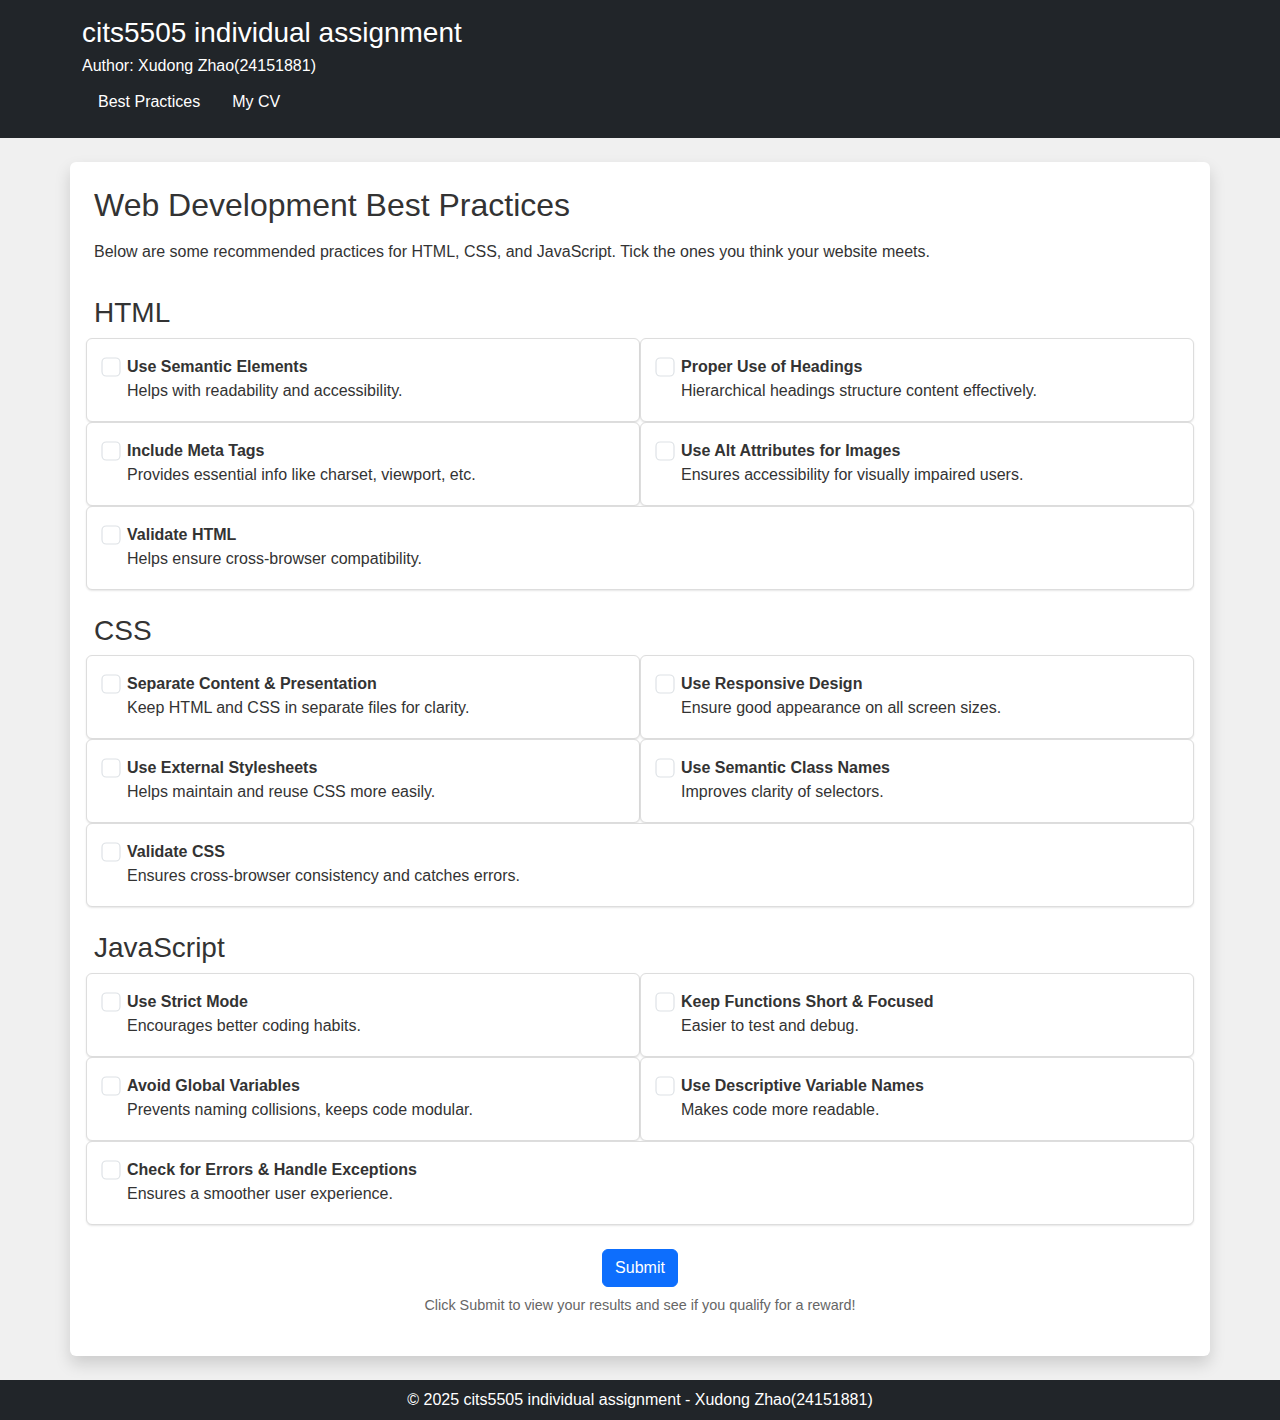
==== index.html @ 035f9fad "Version 1.1 implement all requirement basically" ====
<!DOCTYPE html>
<html lang="en">
<head>
  <meta charset="UTF-8">
  <title>cits5505 individual assignment - Best Practices</title>

  <!-- 引入Bootstrap CSS -->
  <link
    rel="stylesheet"
    href="https://cdn.jsdelivr.net/npm/bootstrap@5.3.0/dist/css/bootstrap.min.css"
  >

  <!-- 自定义CSS放在Bootstrap之后，以便覆盖部分样式 -->
  <link rel="stylesheet" href="style.css">
</head>
<body>
  <header class="bg-dark text-white p-3 mb-4">
    <div class="container">
      <h1 class="h3 mb-1">cits5505 individual assignment</h1>
      <p class="mb-1">Author: Xudong Zhao(24151881)</p>
      <nav>
        <ul class="nav">
          <li class="nav-item"><a href="index.html" class="nav-link text-white">Best Practices</a></li>
          <li class="nav-item"><a href="cv.html" class="nav-link text-white">My CV</a></li>
        </ul>
      </nav>
    </div>
  </header>

  <main class="container bg-white p-4 rounded shadow">
    <section id="best-practices-section">
      <h2 class="mb-3">Web Development Best Practices</h2>
      <p>Below are some recommended practices for HTML, CSS, and JavaScript. Tick the ones you think your website meets.</p>

      <!-- 使用Bootstrap的行列布局 -->
      <div class="row g-3 mt-3">
        <!-- HTML Practices -->
        <h3 class="mt-3">HTML</h3>
        <!-- 每个最佳实践以col-md-6或col-md-4方式展示，可根据需求调整 -->
        <div class="col-md-6 practice-item card card-body">
          <div class="form-check">
            <input class="form-check-input" type="checkbox" id="html1" data-category="html">
            <label class="form-check-label" for="html1">
              <strong>Use Semantic Elements</strong><br>
              Helps with readability and accessibility.
            </label>
          </div>
        </div>
        <div class="col-md-6 practice-item card card-body">
          <div class="form-check">
            <input class="form-check-input" type="checkbox" id="html2" data-category="html">
            <label class="form-check-label" for="html2">
              <strong>Proper Use of Headings</strong><br>
              Hierarchical headings structure content effectively.
            </label>
          </div>
        </div>
        <div class="col-md-6 practice-item card card-body">
          <div class="form-check">
            <input class="form-check-input" type="checkbox" id="html3" data-category="html">
            <label class="form-check-label" for="html3">
              <strong>Include Meta Tags</strong><br>
              Provides essential info like charset, viewport, etc.
            </label>
          </div>
        </div>
        <div class="col-md-6 practice-item card card-body">
          <div class="form-check">
            <input class="form-check-input" type="checkbox" id="html4" data-category="html">
            <label class="form-check-label" for="html4">
              <strong>Use Alt Attributes for Images</strong><br>
              Ensures accessibility for visually impaired users.
            </label>
          </div>
        </div>
        <div class="col-md-6 practice-item card card-body">
          <div class="form-check">
            <input class="form-check-input" type="checkbox" id="html5" data-category="html">
            <label class="form-check-label" for="html5">
              <strong>Validate HTML</strong><br>
              Helps ensure cross-browser compatibility.
            </label>
          </div>
        </div>

        <!-- CSS Practices -->
        <h3 class="mt-4">CSS</h3>
        <div class="col-md-6 practice-item card card-body">
          <div class="form-check">
            <input class="form-check-input" type="checkbox" id="css1" data-category="css">
            <label class="form-check-label" for="css1">
              <strong>Separate Content & Presentation</strong><br>
              Keep HTML and CSS in separate files for clarity.
            </label>
          </div>
        </div>
        <div class="col-md-6 practice-item card card-body">
          <div class="form-check">
            <input class="form-check-input" type="checkbox" id="css2" data-category="css">
            <label class="form-check-label" for="css2">
              <strong>Use Responsive Design</strong><br>
              Ensure good appearance on all screen sizes.
            </label>
          </div>
        </div>
        <div class="col-md-6 practice-item card card-body">
          <div class="form-check">
            <input class="form-check-input" type="checkbox" id="css3" data-category="css">
            <label class="form-check-label" for="css3">
              <strong>Use External Stylesheets</strong><br>
              Helps maintain and reuse CSS more easily.
            </label>
          </div>
        </div>
        <div class="col-md-6 practice-item card card-body">
          <div class="form-check">
            <input class="form-check-input" type="checkbox" id="css4" data-category="css">
            <label class="form-check-label" for="css4">
              <strong>Use Semantic Class Names</strong><br>
              Improves clarity of selectors.
            </label>
          </div>
        </div>
        <div class="col-md-6 practice-item card card-body">
          <div class="form-check">
            <input class="form-check-input" type="checkbox" id="css5" data-category="css">
            <label class="form-check-label" for="css5">
              <strong>Validate CSS</strong><br>
              Ensures cross-browser consistency and catches errors.
            </label>
          </div>
        </div>

        <!-- JavaScript Practices -->
        <h3 class="mt-4">JavaScript</h3>
        <div class="col-md-6 practice-item card card-body">
          <div class="form-check">
            <input class="form-check-input" type="checkbox" id="js1" data-category="js">
            <label class="form-check-label" for="js1">
              <strong>Use Strict Mode</strong><br>
              Encourages better coding habits.
            </label>
          </div>
        </div>
        <div class="col-md-6 practice-item card card-body">
          <div class="form-check">
            <input class="form-check-input" type="checkbox" id="js2" data-category="js">
            <label class="form-check-label" for="js2">
              <strong>Keep Functions Short & Focused</strong><br>
              Easier to test and debug.
            </label>
          </div>
        </div>
        <div class="col-md-6 practice-item card card-body">
          <div class="form-check">
            <input class="form-check-input" type="checkbox" id="js3" data-category="js">
            <label class="form-check-label" for="js3">
              <strong>Avoid Global Variables</strong><br>
              Prevents naming collisions, keeps code modular.
            </label>
          </div>
        </div>
        <div class="col-md-6 practice-item card card-body">
          <div class="form-check">
            <input class="form-check-input" type="checkbox" id="js4" data-category="js">
            <label class="form-check-label" for="js4">
              <strong>Use Descriptive Variable Names</strong><br>
              Makes code more readable.
            </label>
          </div>
        </div>
        <div class="col-md-6 practice-item card card-body">
          <div class="form-check">
            <input class="form-check-input" type="checkbox" id="js5" data-category="js">
            <label class="form-check-label" for="js5">
              <strong>Check for Errors & Handle Exceptions</strong><br>
              Ensures a smoother user experience.
            </label>
          </div>
        </div>
      </div>
    </section>

    <!-- 提交按钮：点击后跳转到 results.html -->
    <section id="submission-section" class="text-center mt-4">
      <button id="submitBtn" class="btn btn-primary">Submit</button>
      <p class="note mt-2">Click Submit to view your results and see if you qualify for a reward!</p>
    </section>
  </main>

  <footer class="bg-dark text-white text-center p-2 mt-4">
    <p class="mb-0">&copy; 2025 cits5505 individual assignment - Xudong Zhao(24151881)</p>
  </footer>

  <!-- Bootstrap JS Bundle (含Popper) -->
  <script
    src="https://cdn.jsdelivr.net/npm/bootstrap@5.3.0/dist/js/bootstrap.bundle.min.js">
  </script>
  <!-- 自定义JS文件 -->
  <script src="script.js"></script>
</body>
</html>
---- style.css ----
/* ===========================
   全局基础样式
   =========================== */
html, body {
  background-color: #f0f0f0;
}

body {
  font-family: Arial, sans-serif;
  color: #333;
  margin: 0;
  line-height: 1.5;
}

/* ===========================
   页脚 (footer) 微调
   =========================== */
footer p {
  margin: 0;
}

/* ===========================
   复选框卡片 (index.html)
   =========================== */
/* 移除Bootstrap card组件多余的margin并做轻微自定义 */
.practice-item {
  margin: 0 !important;
  border: 1px solid #ddd !important;
  box-shadow: 0 1px 2px rgba(0,0,0,0.1) !important;
}

.practice-item .form-check-input {
  transform: scale(1.2);
  margin-right: 0.5rem;
}

/* ===========================
   提交按钮区域 (index.html)
   =========================== */
#submission-section .note {
  color: #666;
  font-size: 0.9rem;
}

/* ===========================
   隐藏类 (results.html)
   =========================== */
.hidden {
  display: none !important;
}

/* ===========================
   简历 (cv.html)
   =========================== */
#cv-section .profile-pic {
  max-width: 150px;
  margin: 0 auto;
  display: block;
}

/* 调整段落或排版间距 */
#cv-section h2 {
  margin-top: 1rem;
  margin-bottom: 0.5rem;
}

#references-section h2 {
  margin-top: 1rem;
  margin-bottom: 0.5rem;
}
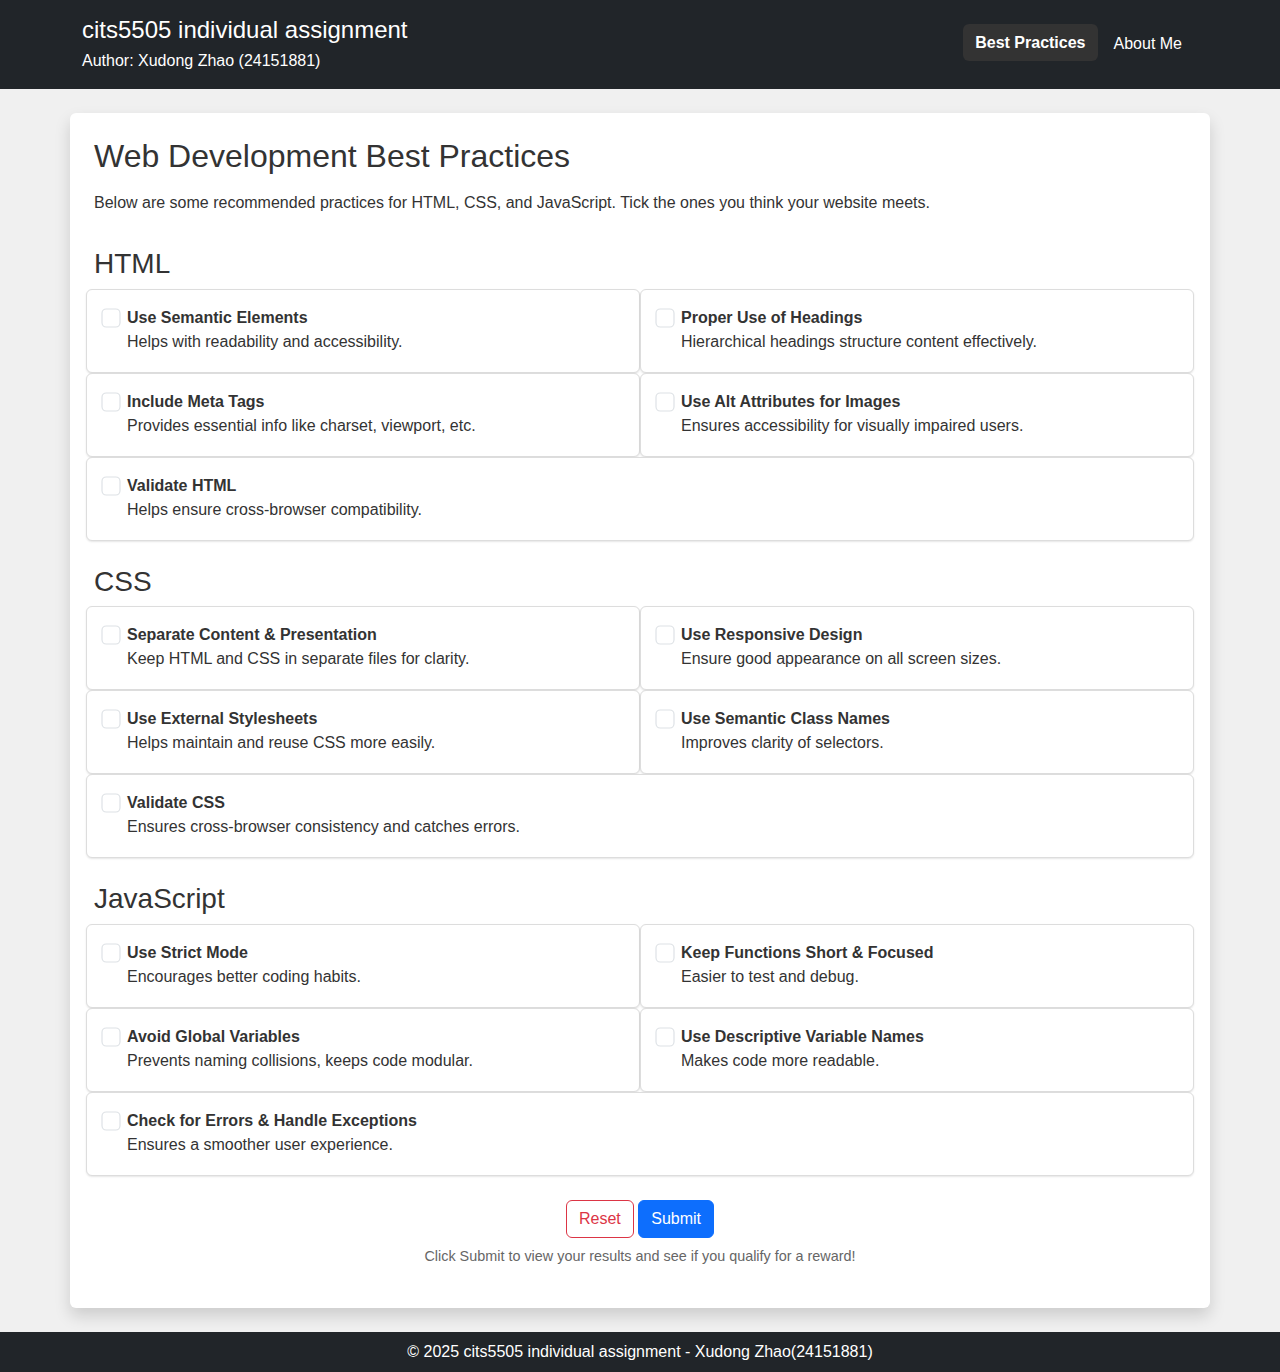
==== commit 52712501: "Version 1.2 1. Add reset button with functionality to clear selections 2. Add back button for result" ====
--- a/index.html
+++ b/index.html
@@ -9,23 +9,11 @@
     rel="stylesheet"
     href="https://cdn.jsdelivr.net/npm/bootstrap@5.3.0/dist/css/bootstrap.min.css"
   >
-
   <!-- 自定义CSS放在Bootstrap之后，以便覆盖部分样式 -->
   <link rel="stylesheet" href="style.css">
 </head>
 <body>
-  <header class="bg-dark text-white p-3 mb-4">
-    <div class="container">
-      <h1 class="h3 mb-1">cits5505 individual assignment</h1>
-      <p class="mb-1">Author: Xudong Zhao(24151881)</p>
-      <nav>
-        <ul class="nav">
-          <li class="nav-item"><a href="index.html" class="nav-link text-white">Best Practices</a></li>
-          <li class="nav-item"><a href="cv.html" class="nav-link text-white">My CV</a></li>
-        </ul>
-      </nav>
-    </div>
-  </header>
+  <div id="header"></div>
 
   <main class="container bg-white p-4 rounded shadow">
     <section id="best-practices-section">
@@ -183,6 +171,7 @@
 
     <!-- 提交按钮：点击后跳转到 results.html -->
     <section id="submission-section" class="text-center mt-4">
+      <button id="resetBtn" class="btn btn-outline-danger">Reset</button>
       <button id="submitBtn" class="btn btn-primary">Submit</button>
       <p class="note mt-2">Click Submit to view your results and see if you qualify for a reward!</p>
     </section>
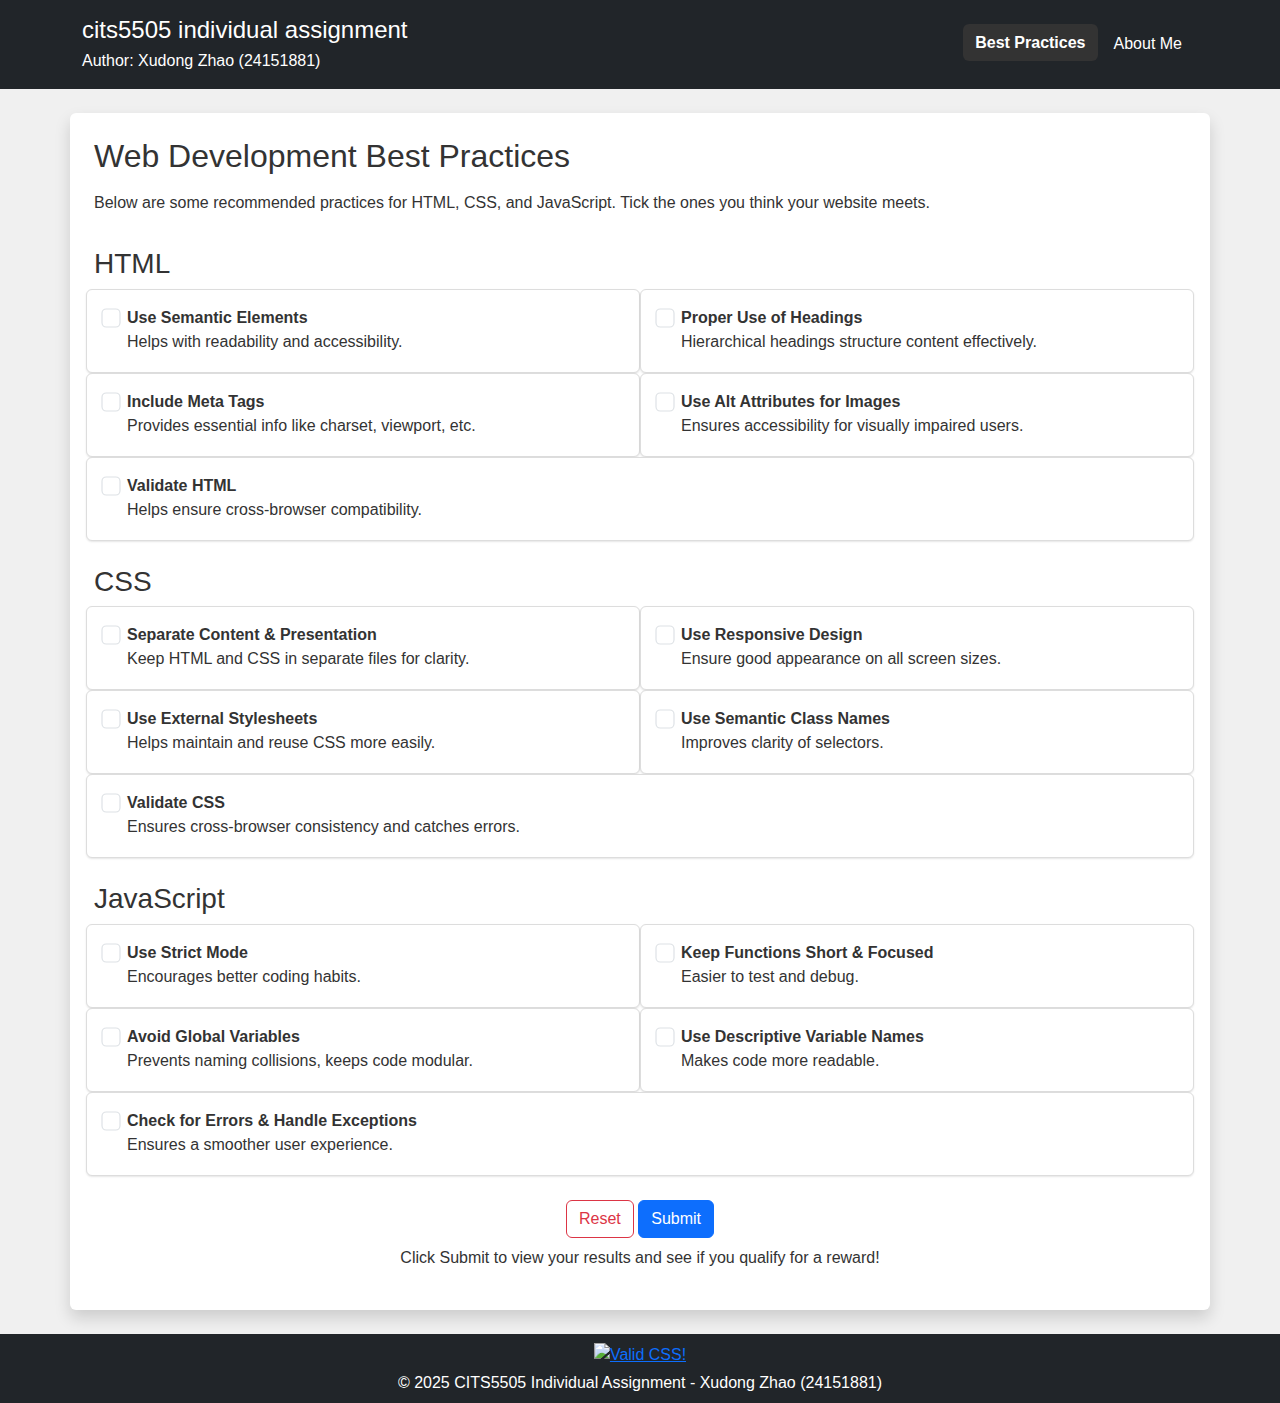
==== commit 7af44119: "Version 1.4 restructure .css & .js file" ====
--- a/index.html
+++ b/index.html
@@ -1,191 +1,184 @@
 <!DOCTYPE html>
 <html lang="en">
 <head>
-  <meta charset="UTF-8">
-  <title>cits5505 individual assignment - Best Practices</title>
+    <meta charset="UTF-8">
+    <title>cits5505 individual assignment</title>
 
-  <!-- 引入Bootstrap CSS -->
-  <link
-    rel="stylesheet"
-    href="https://cdn.jsdelivr.net/npm/bootstrap@5.3.0/dist/css/bootstrap.min.css"
-  >
-  <!-- 自定义CSS放在Bootstrap之后，以便覆盖部分样式 -->
-  <link rel="stylesheet" href="style.css">
+    <!-- import Bootstrap CSS -->
+    <link rel="stylesheet" href="https://cdn.jsdelivr.net/npm/bootstrap@5.3.0/dist/css/bootstrap.min.css">
+    <!-- Custom Style CSS -->
+    <link rel="stylesheet" href="./css/index.css">
 </head>
 <body>
-  <div id="header"></div>
+<div id="header"></div>
 
-  <main class="container bg-white p-4 rounded shadow">
+<main class="container bg-white p-4 rounded shadow">
     <section id="best-practices-section">
-      <h2 class="mb-3">Web Development Best Practices</h2>
-      <p>Below are some recommended practices for HTML, CSS, and JavaScript. Tick the ones you think your website meets.</p>
+        <h2 class="mb-3">Web Development Best Practices</h2>
+        <p>Below are some recommended practices for HTML, CSS, and JavaScript. Tick the ones you think your website
+            meets.</p>
 
-      <!-- 使用Bootstrap的行列布局 -->
-      <div class="row g-3 mt-3">
-        <!-- HTML Practices -->
-        <h3 class="mt-3">HTML</h3>
-        <!-- 每个最佳实践以col-md-6或col-md-4方式展示，可根据需求调整 -->
-        <div class="col-md-6 practice-item card card-body">
-          <div class="form-check">
-            <input class="form-check-input" type="checkbox" id="html1" data-category="html">
-            <label class="form-check-label" for="html1">
-              <strong>Use Semantic Elements</strong><br>
-              Helps with readability and accessibility.
-            </label>
-          </div>
+        <div class="row g-3 mt-3">
+            <h3 class="mt-3">HTML</h3>
+            <div class="col-md-6 practice-item card card-body">
+                <div class="form-check">
+                    <input class="form-check-input" type="checkbox" id="html1" data-category="html">
+                    <label class="form-check-label" for="html1">
+                        <strong>Use Semantic Elements</strong><br>
+                        Helps with readability and accessibility.
+                    </label>
+                </div>
+            </div>
+            <div class="col-md-6 practice-item card card-body">
+                <div class="form-check">
+                    <input class="form-check-input" type="checkbox" id="html2" data-category="html">
+                    <label class="form-check-label" for="html2">
+                        <strong>Proper Use of Headings</strong><br>
+                        Hierarchical headings structure content effectively.
+                    </label>
+                </div>
+            </div>
+            <div class="col-md-6 practice-item card card-body">
+                <div class="form-check">
+                    <input class="form-check-input" type="checkbox" id="html3" data-category="html">
+                    <label class="form-check-label" for="html3">
+                        <strong>Include Meta Tags</strong><br>
+                        Provides essential info like charset, viewport, etc.
+                    </label>
+                </div>
+            </div>
+            <div class="col-md-6 practice-item card card-body">
+                <div class="form-check">
+                    <input class="form-check-input" type="checkbox" id="html4" data-category="html">
+                    <label class="form-check-label" for="html4">
+                        <strong>Use Alt Attributes for Images</strong><br>
+                        Ensures accessibility for visually impaired users.
+                    </label>
+                </div>
+            </div>
+            <div class="col-md-6 practice-item card card-body">
+                <div class="form-check">
+                    <input class="form-check-input" type="checkbox" id="html5" data-category="html">
+                    <label class="form-check-label" for="html5">
+                        <strong>Validate HTML</strong><br>
+                        Helps ensure cross-browser compatibility.
+                    </label>
+                </div>
+            </div>
+
+            <!-- CSS Practices -->
+            <h3 class="mt-4">CSS</h3>
+            <div class="col-md-6 practice-item card card-body">
+                <div class="form-check">
+                    <input class="form-check-input" type="checkbox" id="css1" data-category="css">
+                    <label class="form-check-label" for="css1">
+                        <strong>Separate Content & Presentation</strong><br>
+                        Keep HTML and CSS in separate files for clarity.
+                    </label>
+                </div>
+            </div>
+            <div class="col-md-6 practice-item card card-body">
+                <div class="form-check">
+                    <input class="form-check-input" type="checkbox" id="css2" data-category="css">
+                    <label class="form-check-label" for="css2">
+                        <strong>Use Responsive Design</strong><br>
+                        Ensure good appearance on all screen sizes.
+                    </label>
+                </div>
+            </div>
+            <div class="col-md-6 practice-item card card-body">
+                <div class="form-check">
+                    <input class="form-check-input" type="checkbox" id="css3" data-category="css">
+                    <label class="form-check-label" for="css3">
+                        <strong>Use External Stylesheets</strong><br>
+                        Helps maintain and reuse CSS more easily.
+                    </label>
+                </div>
+            </div>
+            <div class="col-md-6 practice-item card card-body">
+                <div class="form-check">
+                    <input class="form-check-input" type="checkbox" id="css4" data-category="css">
+                    <label class="form-check-label" for="css4">
+                        <strong>Use Semantic Class Names</strong><br>
+                        Improves clarity of selectors.
+                    </label>
+                </div>
+            </div>
+            <div class="col-md-6 practice-item card card-body">
+                <div class="form-check">
+                    <input class="form-check-input" type="checkbox" id="css5" data-category="css">
+                    <label class="form-check-label" for="css5">
+                        <strong>Validate CSS</strong><br>
+                        Ensures cross-browser consistency and catches errors.
+                    </label>
+                </div>
+            </div>
+
+            <!-- JavaScript Practices -->
+            <h3 class="mt-4">JavaScript</h3>
+            <div class="col-md-6 practice-item card card-body">
+                <div class="form-check">
+                    <input class="form-check-input" type="checkbox" id="js1" data-category="js">
+                    <label class="form-check-label" for="js1">
+                        <strong>Use Strict Mode</strong><br>
+                        Encourages better coding habits.
+                    </label>
+                </div>
+            </div>
+            <div class="col-md-6 practice-item card card-body">
+                <div class="form-check">
+                    <input class="form-check-input" type="checkbox" id="js2" data-category="js">
+                    <label class="form-check-label" for="js2">
+                        <strong>Keep Functions Short & Focused</strong><br>
+                        Easier to test and debug.
+                    </label>
+                </div>
+            </div>
+            <div class="col-md-6 practice-item card card-body">
+                <div class="form-check">
+                    <input class="form-check-input" type="checkbox" id="js3" data-category="js">
+                    <label class="form-check-label" for="js3">
+                        <strong>Avoid Global Variables</strong><br>
+                        Prevents naming collisions, keeps code modular.
+                    </label>
+                </div>
+            </div>
+            <div class="col-md-6 practice-item card card-body">
+                <div class="form-check">
+                    <input class="form-check-input" type="checkbox" id="js4" data-category="js">
+                    <label class="form-check-label" for="js4">
+                        <strong>Use Descriptive Variable Names</strong><br>
+                        Makes code more readable.
+                    </label>
+                </div>
+            </div>
+            <div class="col-md-6 practice-item card card-body">
+                <div class="form-check">
+                    <input class="form-check-input" type="checkbox" id="js5" data-category="js">
+                    <label class="form-check-label" for="js5">
+                        <strong>Check for Errors & Handle Exceptions</strong><br>
+                        Ensures a smoother user experience.
+                    </label>
+                </div>
+            </div>
         </div>
-        <div class="col-md-6 practice-item card card-body">
-          <div class="form-check">
-            <input class="form-check-input" type="checkbox" id="html2" data-category="html">
-            <label class="form-check-label" for="html2">
-              <strong>Proper Use of Headings</strong><br>
-              Hierarchical headings structure content effectively.
-            </label>
-          </div>
-        </div>
-        <div class="col-md-6 practice-item card card-body">
-          <div class="form-check">
-            <input class="form-check-input" type="checkbox" id="html3" data-category="html">
-            <label class="form-check-label" for="html3">
-              <strong>Include Meta Tags</strong><br>
-              Provides essential info like charset, viewport, etc.
-            </label>
-          </div>
-        </div>
-        <div class="col-md-6 practice-item card card-body">
-          <div class="form-check">
-            <input class="form-check-input" type="checkbox" id="html4" data-category="html">
-            <label class="form-check-label" for="html4">
-              <strong>Use Alt Attributes for Images</strong><br>
-              Ensures accessibility for visually impaired users.
-            </label>
-          </div>
-        </div>
-        <div class="col-md-6 practice-item card card-body">
-          <div class="form-check">
-            <input class="form-check-input" type="checkbox" id="html5" data-category="html">
-            <label class="form-check-label" for="html5">
-              <strong>Validate HTML</strong><br>
-              Helps ensure cross-browser compatibility.
-            </label>
-          </div>
-        </div>
-
-        <!-- CSS Practices -->
-        <h3 class="mt-4">CSS</h3>
-        <div class="col-md-6 practice-item card card-body">
-          <div class="form-check">
-            <input class="form-check-input" type="checkbox" id="css1" data-category="css">
-            <label class="form-check-label" for="css1">
-              <strong>Separate Content & Presentation</strong><br>
-              Keep HTML and CSS in separate files for clarity.
-            </label>
-          </div>
-        </div>
-        <div class="col-md-6 practice-item card card-body">
-          <div class="form-check">
-            <input class="form-check-input" type="checkbox" id="css2" data-category="css">
-            <label class="form-check-label" for="css2">
-              <strong>Use Responsive Design</strong><br>
-              Ensure good appearance on all screen sizes.
-            </label>
-          </div>
-        </div>
-        <div class="col-md-6 practice-item card card-body">
-          <div class="form-check">
-            <input class="form-check-input" type="checkbox" id="css3" data-category="css">
-            <label class="form-check-label" for="css3">
-              <strong>Use External Stylesheets</strong><br>
-              Helps maintain and reuse CSS more easily.
-            </label>
-          </div>
-        </div>
-        <div class="col-md-6 practice-item card card-body">
-          <div class="form-check">
-            <input class="form-check-input" type="checkbox" id="css4" data-category="css">
-            <label class="form-check-label" for="css4">
-              <strong>Use Semantic Class Names</strong><br>
-              Improves clarity of selectors.
-            </label>
-          </div>
-        </div>
-        <div class="col-md-6 practice-item card card-body">
-          <div class="form-check">
-            <input class="form-check-input" type="checkbox" id="css5" data-category="css">
-            <label class="form-check-label" for="css5">
-              <strong>Validate CSS</strong><br>
-              Ensures cross-browser consistency and catches errors.
-            </label>
-          </div>
-        </div>
-
-        <!-- JavaScript Practices -->
-        <h3 class="mt-4">JavaScript</h3>
-        <div class="col-md-6 practice-item card card-body">
-          <div class="form-check">
-            <input class="form-check-input" type="checkbox" id="js1" data-category="js">
-            <label class="form-check-label" for="js1">
-              <strong>Use Strict Mode</strong><br>
-              Encourages better coding habits.
-            </label>
-          </div>
-        </div>
-        <div class="col-md-6 practice-item card card-body">
-          <div class="form-check">
-            <input class="form-check-input" type="checkbox" id="js2" data-category="js">
-            <label class="form-check-label" for="js2">
-              <strong>Keep Functions Short & Focused</strong><br>
-              Easier to test and debug.
-            </label>
-          </div>
-        </div>
-        <div class="col-md-6 practice-item card card-body">
-          <div class="form-check">
-            <input class="form-check-input" type="checkbox" id="js3" data-category="js">
-            <label class="form-check-label" for="js3">
-              <strong>Avoid Global Variables</strong><br>
-              Prevents naming collisions, keeps code modular.
-            </label>
-          </div>
-        </div>
-        <div class="col-md-6 practice-item card card-body">
-          <div class="form-check">
-            <input class="form-check-input" type="checkbox" id="js4" data-category="js">
-            <label class="form-check-label" for="js4">
-              <strong>Use Descriptive Variable Names</strong><br>
-              Makes code more readable.
-            </label>
-          </div>
-        </div>
-        <div class="col-md-6 practice-item card card-body">
-          <div class="form-check">
-            <input class="form-check-input" type="checkbox" id="js5" data-category="js">
-            <label class="form-check-label" for="js5">
-              <strong>Check for Errors & Handle Exceptions</strong><br>
-              Ensures a smoother user experience.
-            </label>
-          </div>
-        </div>
-      </div>
     </section>
 
     <!-- 提交按钮：点击后跳转到 results.html -->
-    <section id="submission-section" class="text-center mt-4">
-      <button id="resetBtn" class="btn btn-outline-danger">Reset</button>
-      <button id="submitBtn" class="btn btn-primary">Submit</button>
-      <p class="note mt-2">Click Submit to view your results and see if you qualify for a reward!</p>
-    </section>
-  </main>
+    <div id="submission-section" class="text-center mt-4">
+        <button id="resetBtn" class="btn btn-outline-danger">Reset</button>
+        <button id="submitBtn" class="btn btn-primary">Submit</button>
+        <p class="note mt-2">Click Submit to view your results and see if you qualify for a reward!</p>
+    </div>
+</main>
 
-  <footer class="bg-dark text-white text-center p-2 mt-4">
-    <p class="mb-0">&copy; 2025 cits5505 individual assignment - Xudong Zhao(24151881)</p>
-  </footer>
+<!-- Footer -->
+<div id="footer"></div>
 
-  <!-- Bootstrap JS Bundle (含Popper) -->
-  <script
-    src="https://cdn.jsdelivr.net/npm/bootstrap@5.3.0/dist/js/bootstrap.bundle.min.js">
-  </script>
-  <!-- 自定义JS文件 -->
-  <script src="script.js"></script>
+<!-- Bootstrap JS Bundle (含Popper) -->
+<script src="https://cdn.jsdelivr.net/npm/bootstrap@5.3.0/dist/js/bootstrap.bundle.min.js"></script>
+<!-- 自定义JS文件 -->
+<script src="./js/navigate.js"></script>
+<script src="./js/index.js"></script>
 </body>
 </html>
--- a/css/index.css
+++ b/css/index.css
@@ -0,0 +1,24 @@
+html, body {
+    background-color: #f0f0f0;
+}
+
+body {
+    font-family: Arial, sans-serif;
+    color: #333;
+    margin: 0;
+    line-height: 1.5;
+}
+
+/* 移除Bootstrap card组件多余的margin并做轻微自定义 */
+.practice-item {
+    margin: 0 !important;
+    border: 1px solid #ddd !important;
+    box-shadow: 0 1px 2px rgba(0, 0, 0, 0.1) !important;
+}
+
+.practice-item .form-check-input {
+    transform: scale(1.2);
+    margin-right: 0.5rem;
+}
+
+
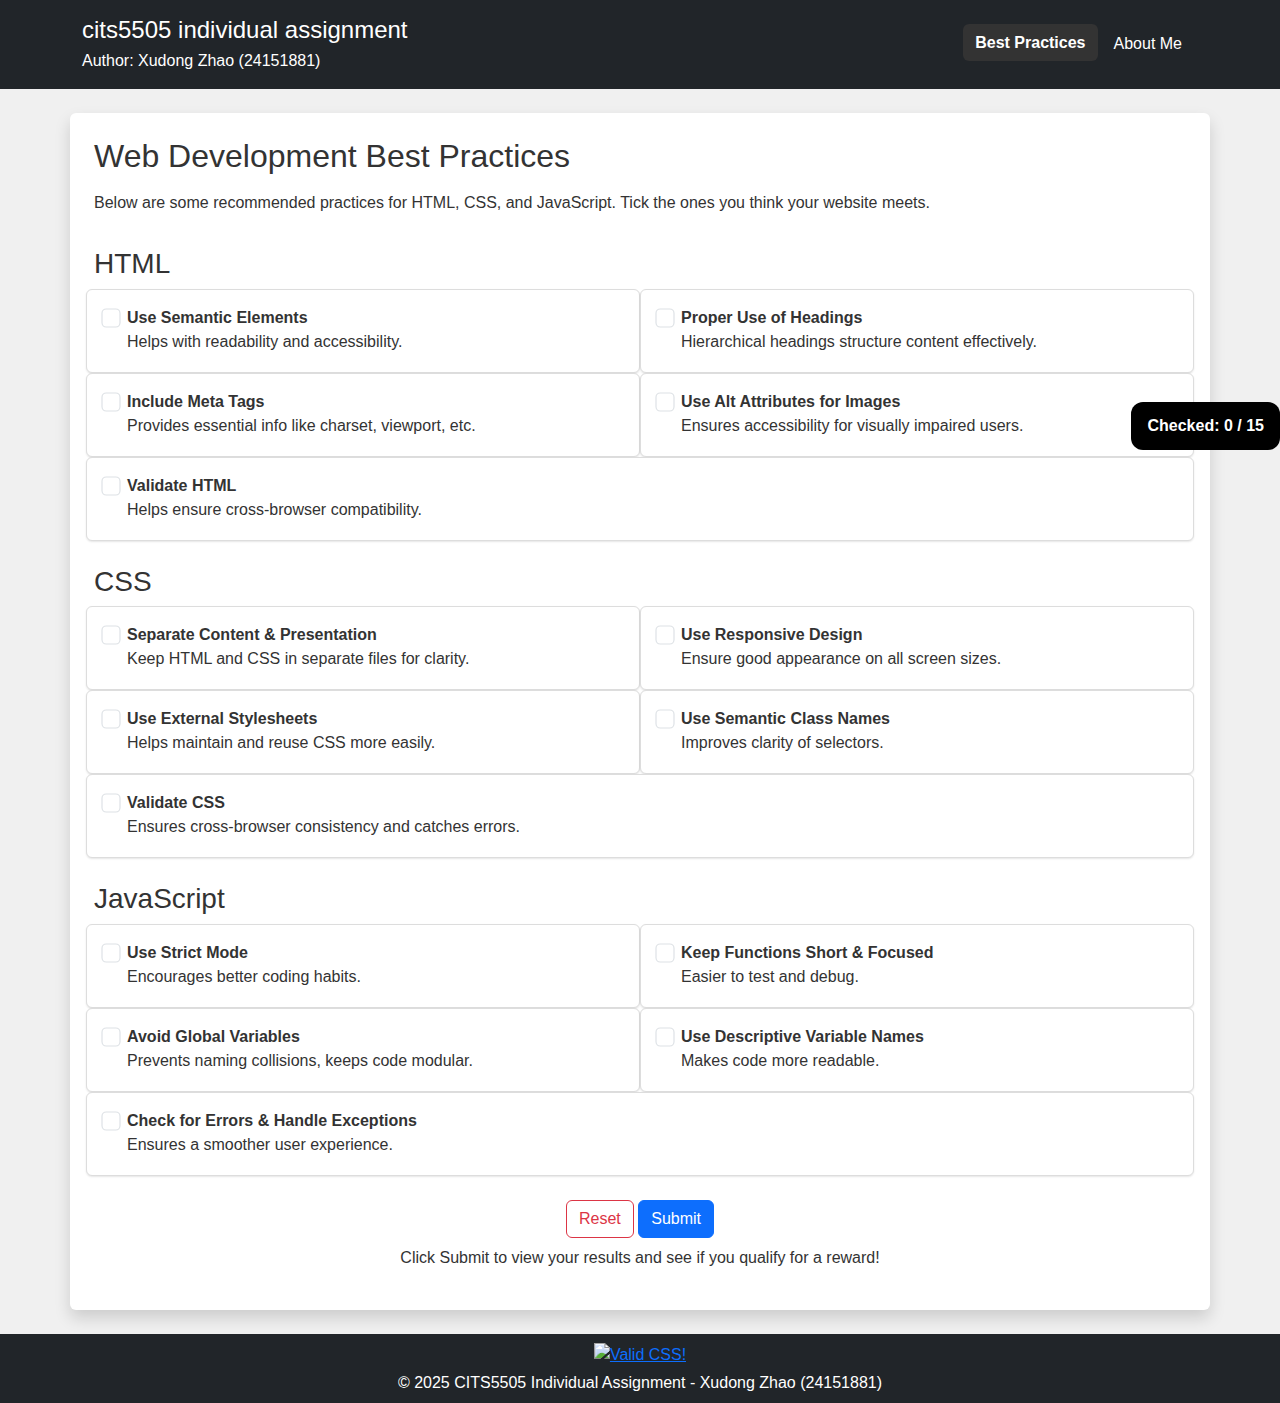
==== commit 344fe57f: "Version 1.7 add score display bar" ====
--- a/index.html
+++ b/index.html
@@ -11,6 +11,10 @@
 </head>
 <body>
 <div id="header"></div>
+
+<div id="summary-box">
+    Checked: <span id="checked-count">0</span> / <span id="total-count">15</span>
+</div>
 
 <main class="container bg-white p-4 rounded shadow">
     <section id="best-practices-section">
@@ -164,7 +168,7 @@
         </div>
     </section>
 
-    <!-- 提交按钮：点击后跳转到 results.html -->
+    <!-- submission-section, jump to results.html after clicking submit button -->
     <div id="submission-section" class="text-center mt-4">
         <button id="resetBtn" class="btn btn-outline-danger">Reset</button>
         <button id="submitBtn" class="btn btn-primary">Submit</button>
@@ -175,9 +179,9 @@
 <!-- Footer -->
 <div id="footer"></div>
 
-<!-- Bootstrap JS Bundle (含Popper) -->
+<!-- Bootstrap JS Bundle -->
 <script src="https://cdn.jsdelivr.net/npm/bootstrap@5.3.0/dist/js/bootstrap.bundle.min.js"></script>
-<!-- 自定义JS文件 -->
+<!-- Custom JS File -->
 <script src="./js/navigate.js"></script>
 <script src="./js/index.js"></script>
 </body>
--- a/css/index.css
+++ b/css/index.css
@@ -9,7 +9,6 @@
     line-height: 1.5;
 }
 
-/* 移除Bootstrap card组件多余的margin并做轻微自定义 */
 .practice-item {
     margin: 0 !important;
     border: 1px solid #ddd !important;
@@ -21,4 +20,16 @@
     margin-right: 0.5rem;
 }
 
+#summary-box {
+    position: fixed;
+    bottom: 50%;
+    right: 0;
+    background-color: black;
+    color: white;
+    padding: 12px 16px;
+    border-radius: 12px;
+    font-weight: bold;
+    z-index: 9999;
+}
 
+
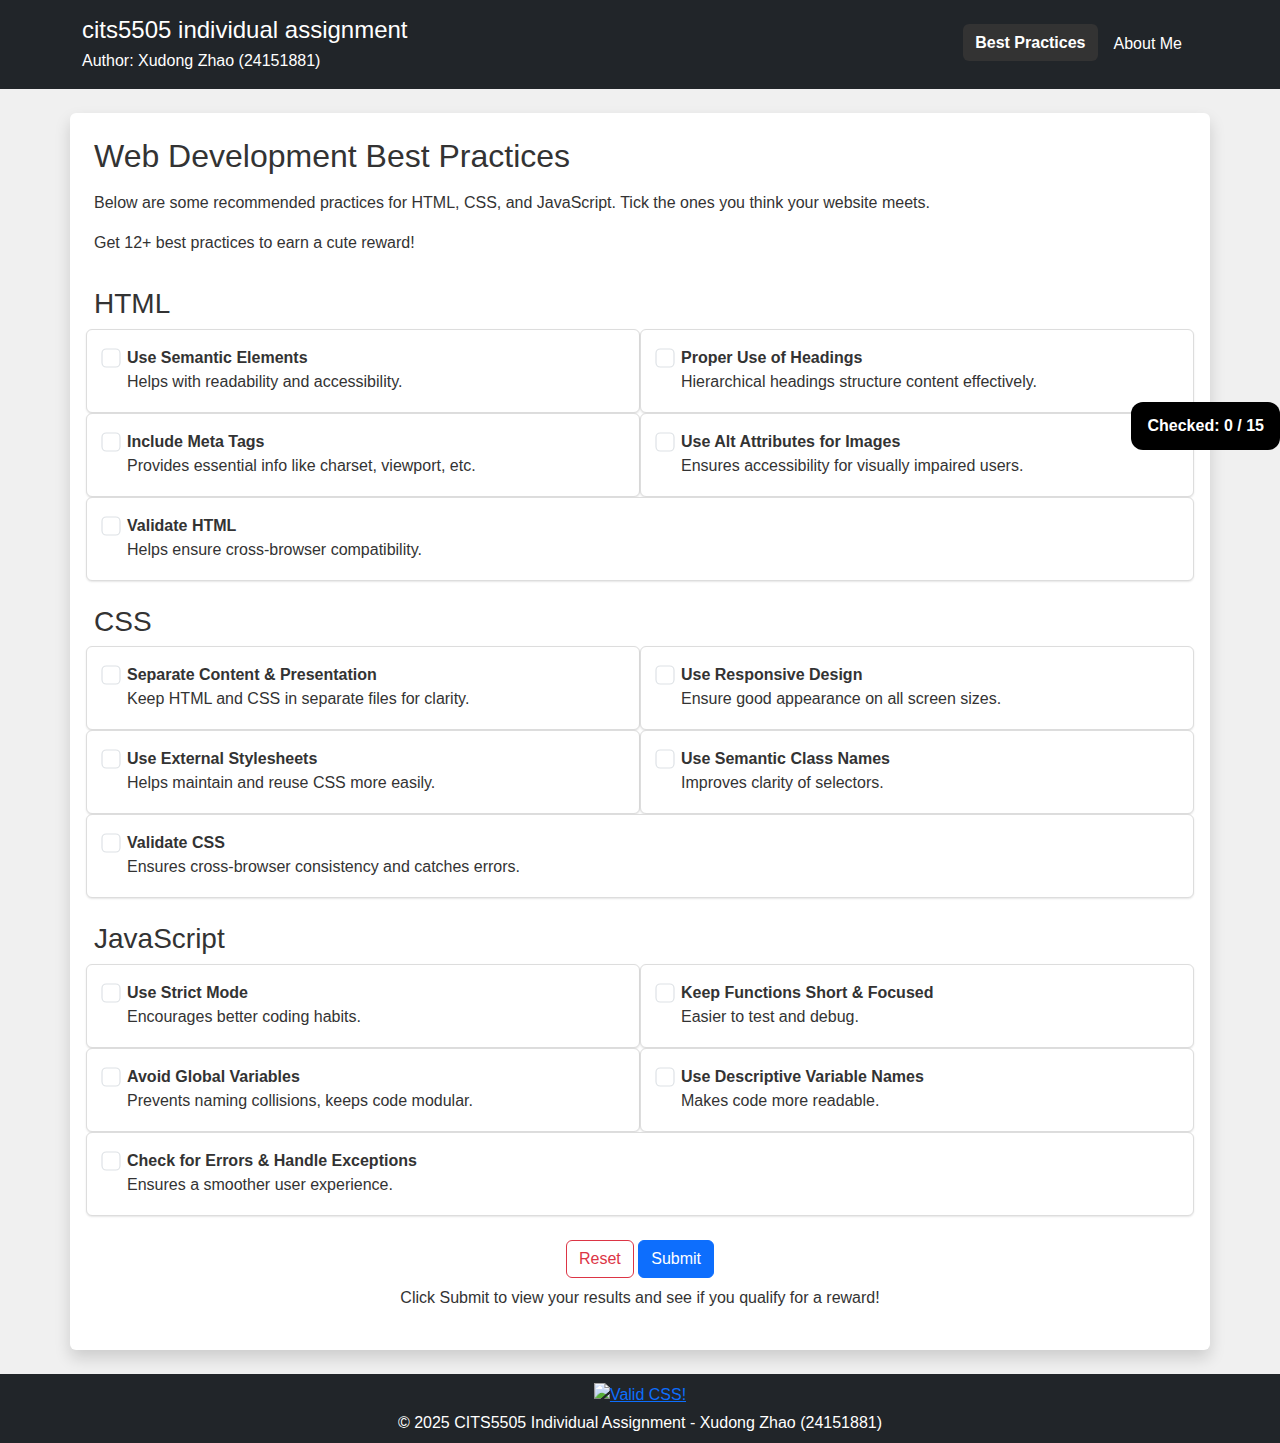
==== commit 17229811: "Version 1.8 improve animation in result.js" ====
--- a/index.html
+++ b/index.html
@@ -21,6 +21,7 @@
         <h2 class="mb-3">Web Development Best Practices</h2>
         <p>Below are some recommended practices for HTML, CSS, and JavaScript. Tick the ones you think your website
             meets.</p>
+        <p>Get 12+ best practices to earn a cute reward!</p>
 
         <div class="row g-3 mt-3">
             <h3 class="mt-3">HTML</h3>
